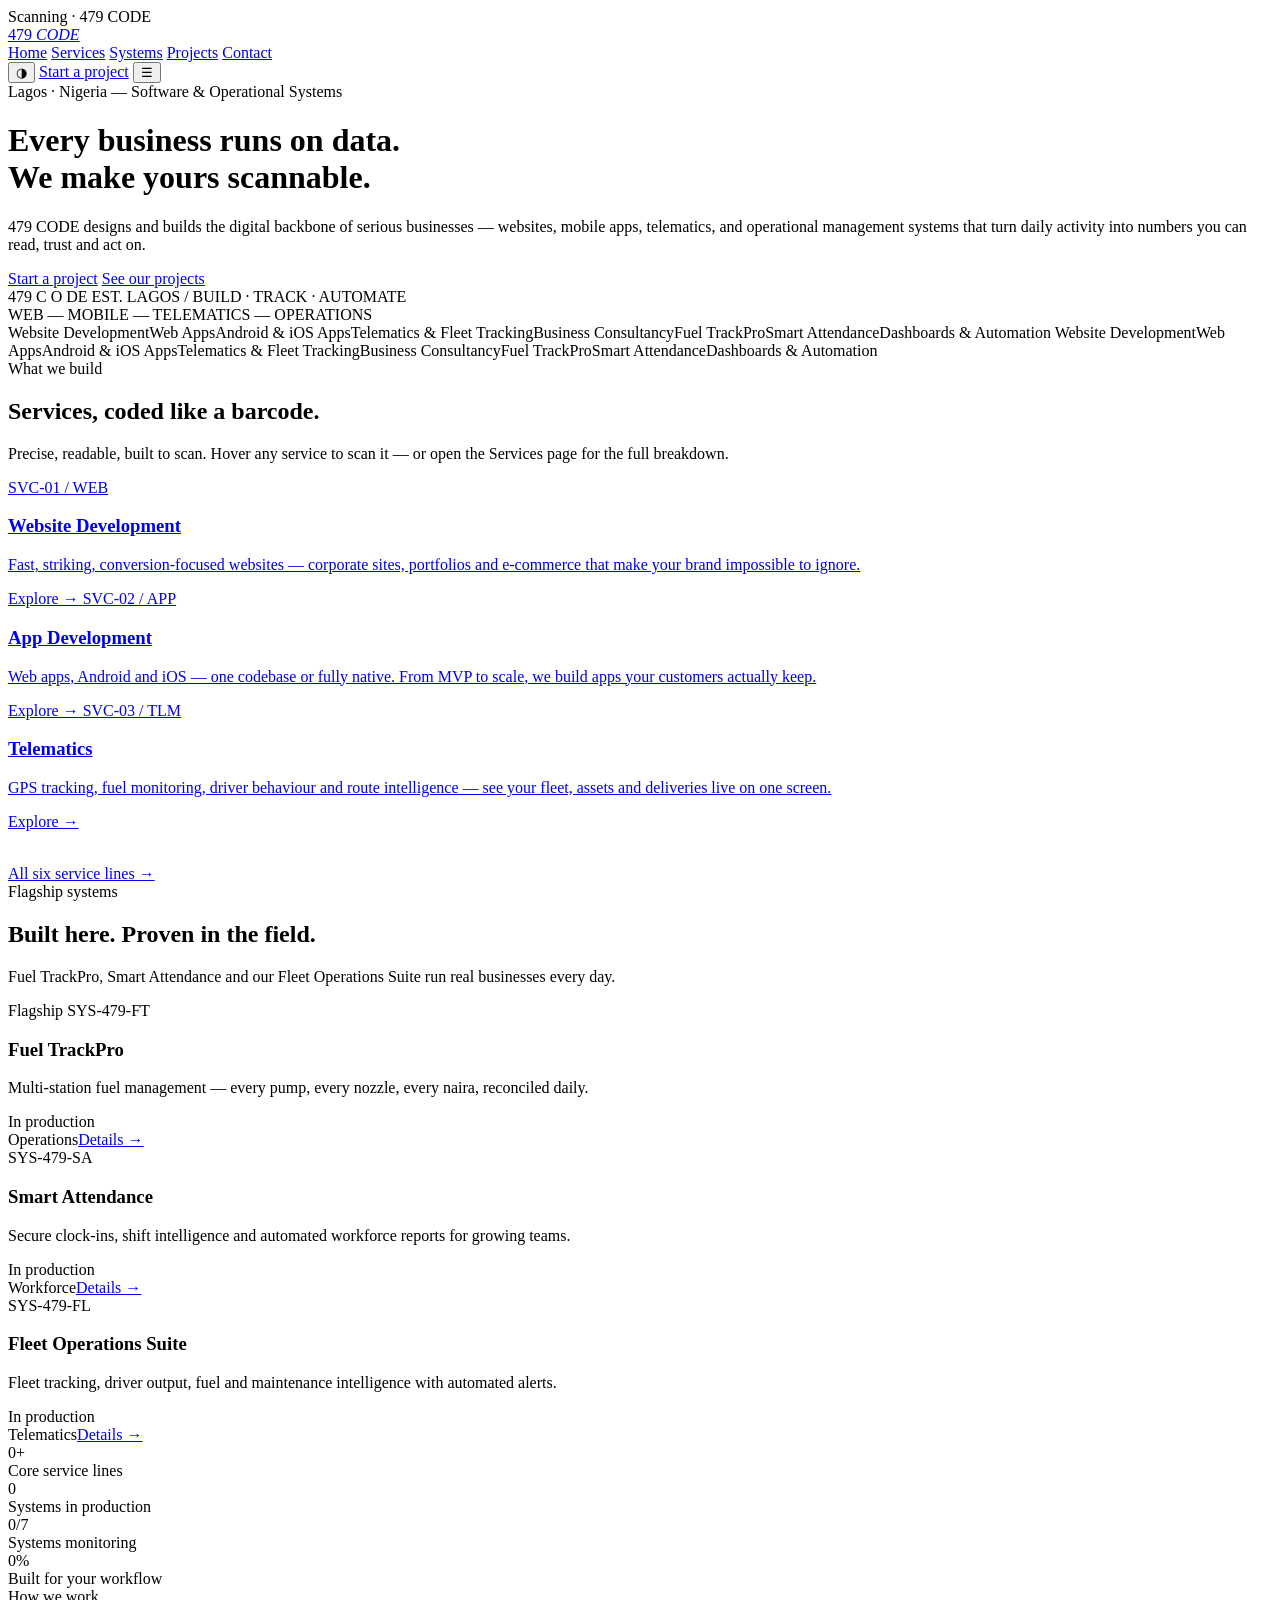
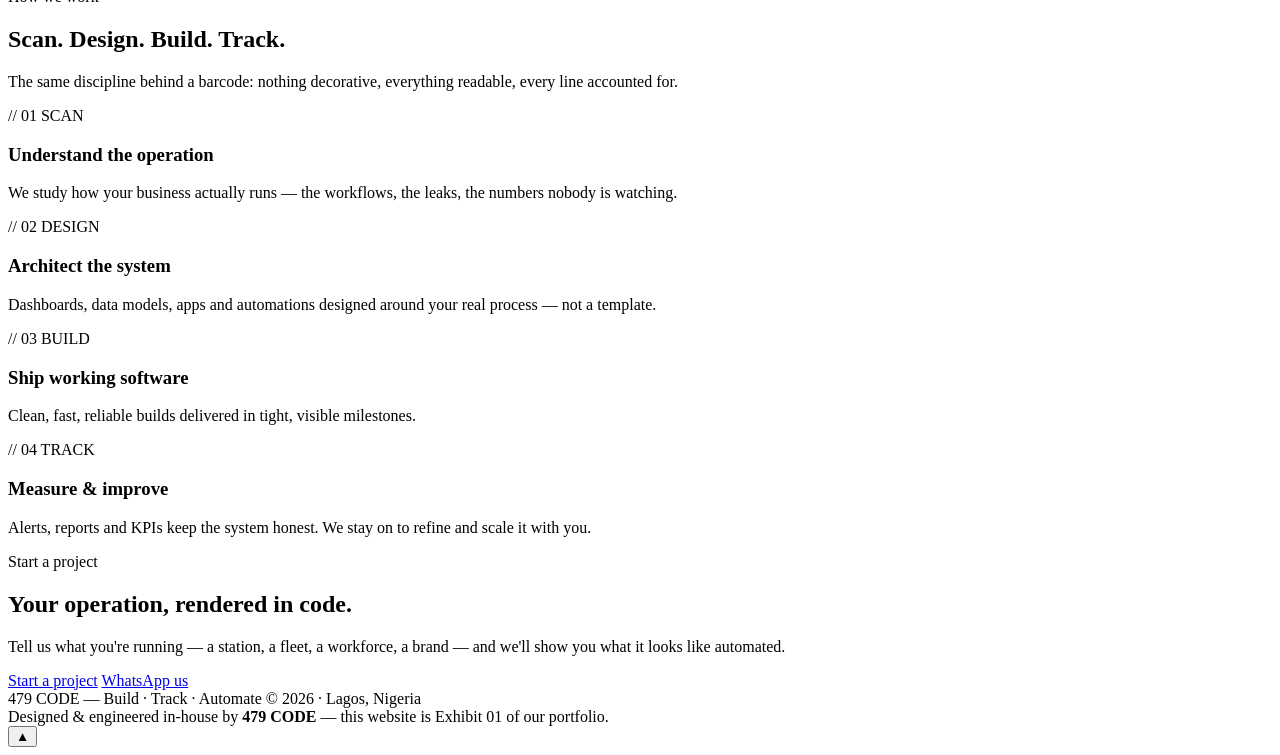
==== index.html @ 29b1ebef "Add files via upload" ====
<!DOCTYPE html>
<html lang="en">
<head>
<meta charset="UTF-8">
<meta name="viewport" content="width=device-width, initial-scale=1.0">
<title>479 CODE — Systems that Scan, Track & Run Your Business</title>
<meta name="description" content="479 CODE builds websites, apps, telematics and operational systems in Lagos, Nigeria.">
<meta property="og:title" content="479 CODE — Systems that Scan, Track & Run Your Business">
<meta property="og:description" content="479 CODE builds websites, apps, telematics and operational systems in Lagos, Nigeria.">
<meta property="og:type" content="website">
<link rel="preconnect" href="https://fonts.googleapis.com">
<link rel="preconnect" href="https://fonts.gstatic.com" crossorigin>
<link href="https://fonts.googleapis.com/css2?family=Oswald:wght@400;500;600;700&family=IBM+Plex+Mono:wght@400;500;600&family=IBM+Plex+Sans:wght@400;500;600&display=swap" rel="stylesheet">
<link rel="stylesheet" href="assets/styles.css">
<script src="assets/main.js" defer></script>
</head>
<body>
<div id="loader" aria-hidden="true">
  <div class="load-bars">
    <span class="load-laser"></span>
    <i style="height:100%;animation-delay:0s"></i><i style="height:55%;animation-delay:.1s"></i><i style="height:80%;animation-delay:.2s"></i><i style="height:40%;animation-delay:.3s"></i><i style="height:92%;animation-delay:.4s"></i><i style="height:60%;animation-delay:.5s"></i><i style="height:75%;animation-delay:.6s"></i>
  </div>
  <div class="load-txt">Scanning · 479 CODE</div>
</div>
<div id="progress"></div>
<div class="cursor-ring" id="cursor" aria-hidden="true"></div>

<nav>
  <div class="nav-in">
    <a class="logo" href="index.html" aria-label="479 CODE home">
      <span class="logo-bars" aria-hidden="true"><span></span><span></span><span></span><span></span><span></span></span>
      <span class="logo-txt">479 <em>CODE</em></span>
    </a>
    <div class="nav-links">
      <a href="index.html" class="active">Home</a>
      <a href="services.html">Services</a>
      <a href="systems.html">Systems</a>
      <a href="projects.html">Projects</a>
      <a href="contact.html">Contact</a>
    </div>
    <div class="nav-right">
      <button id="themeBtn" aria-label="Toggle theme">◑</button>
      <a class="nav-cta" href="contact.html">Start a project</a>
      <button id="menuBtn" aria-label="Menu" aria-expanded="false">☰</button>
    </div>
  </div>
</nav>

<header class="hero" id="top">
  <div class="wrap hero-copy">
    <span class="eyebrow">Lagos · Nigeria — Software &amp; Operational Systems</span>
    <h1>Every business runs on data.<br>We make yours <span class="scan-word" id="scanWord">scannable</span>.</h1>
    <p>479 CODE designs and builds the digital backbone of serious businesses — websites, mobile apps, telematics, and operational management systems that turn daily activity into numbers you can read, trust and act on.</p>
    <div class="hero-actions">
      <a class="btn btn-solid" href="contact.html">Start a project</a>
      <a class="btn btn-ghost" href="projects.html">See our projects</a>
    </div>
  </div>
  <div class="barfield" id="barfield" aria-hidden="true"><div class="laser"></div></div>
  <div class="hero-band">
    <div class="band-in">
      <span>479 <span class="divider"></span> C <span class="divider"></span> O <span class="divider"></span> DE</span>
      <span class="band-meta">EST. LAGOS / BUILD · TRACK · AUTOMATE<br>WEB — MOBILE — TELEMATICS — OPERATIONS</span>
    </div>
  </div>
</header>

<div class="marquee" aria-hidden="true">
  <div class="marquee-track">
    <span>Website Development</span><span>Web Apps</span><span>Android &amp; iOS Apps</span><span>Telematics &amp; Fleet Tracking</span><span>Business Consultancy</span><span>Fuel TrackPro</span><span>Smart Attendance</span><span>Dashboards &amp; Automation</span>
    <span>Website Development</span><span>Web Apps</span><span>Android &amp; iOS Apps</span><span>Telematics &amp; Fleet Tracking</span><span>Business Consultancy</span><span>Fuel TrackPro</span><span>Smart Attendance</span><span>Dashboards &amp; Automation</span>
  </div>
</div>

<section>
  <div class="wrap">
    <div class="sec-head reveal">
      <div>
        <span class="eyebrow">What we build</span>
        <h2>Services, coded like a barcode.</h2>
      </div>
      <p>Precise, readable, built to scan. Hover any service to scan it — or open the Services page for the full breakdown.</p>
    </div>
    <div class="svc-grid">
      <a class="svc reveal" href="services.html">
        <span class="scanline"></span>
        <span class="code">SVC-01 / WEB</span>
        <div class="minibar" aria-hidden="true"></div>
        <h3>Website Development</h3>
        <p>Fast, striking, conversion-focused websites — corporate sites, portfolios and e-commerce that make your brand impossible to ignore.</p>
        <span class="more">Explore →</span>
      </a>
      <a class="svc reveal" href="services.html">
        <span class="scanline"></span>
        <span class="code">SVC-02 / APP</span>
        <div class="minibar" aria-hidden="true"></div>
        <h3>App Development</h3>
        <p>Web apps, Android and iOS — one codebase or fully native. From MVP to scale, we build apps your customers actually keep.</p>
        <span class="more">Explore →</span>
      </a>
      <a class="svc reveal" href="services.html">
        <span class="scanline"></span>
        <span class="code">SVC-03 / TLM</span>
        <div class="minibar" aria-hidden="true"></div>
        <h3>Telematics</h3>
        <p>GPS tracking, fuel monitoring, driver behaviour and route intelligence — see your fleet, assets and deliveries live on one screen.</p>
        <span class="more">Explore →</span>
      </a>
    </div>
    <div class="hero-actions" style="margin-top:34px">
      <a class="btn btn-ghost" href="services.html">All six service lines →</a>
    </div>
  </div>
</section>

<section style="padding-top:0">
  <div class="wrap">
    <div class="sec-head reveal">
      <div>
        <span class="eyebrow">Flagship systems</span>
        <h2>Built here. Proven in the field.</h2>
      </div>
      <p>Fuel TrackPro, Smart Attendance and our Fleet Operations Suite run real businesses every day.</p>
    </div>
    <div class="exh-grid">
      <article class="exh featured reveal">
        <span class="badge">Flagship</span>
        <span class="num">SYS-479-FT</span>
        <h3>Fuel TrackPro</h3>
        <p>Multi-station fuel management — every pump, every nozzle, every naira, reconciled daily.</p>
        <span class="live"><span class="dot"></span>In production</span>
        <div class="meta"><span>Operations</span><a class="prod-link" style="margin:0;border:none" href="systems.html">Details →</a></div>
      </article>
      <article class="exh reveal">
        <span class="num">SYS-479-SA</span>
        <h3>Smart Attendance</h3>
        <p>Secure clock-ins, shift intelligence and automated workforce reports for growing teams.</p>
        <span class="live"><span class="dot"></span>In production</span>
        <div class="meta"><span>Workforce</span><a class="prod-link" style="margin:0;border:none" href="systems.html">Details →</a></div>
      </article>
      <article class="exh reveal">
        <span class="num">SYS-479-FL</span>
        <h3>Fleet Operations Suite</h3>
        <p>Fleet tracking, driver output, fuel and maintenance intelligence with automated alerts.</p>
        <span class="live"><span class="dot"></span>In production</span>
        <div class="meta"><span>Telematics</span><a class="prod-link" style="margin:0;border:none" href="systems.html">Details →</a></div>
      </article>
    </div>
  </div>
</section>

<div class="stats">
  <div class="wrap">
    <div class="stats-in">
      <div class="stat-big reveal"><div class="n"><span data-count="6">0</span>+</div><div class="l">Core service lines</div></div>
      <div class="stat-big reveal"><div class="n"><span data-count="4">0</span></div><div class="l">Systems in production</div></div>
      <div class="stat-big reveal"><div class="n"><span data-count="24">0</span>/7</div><div class="l">Systems monitoring</div></div>
      <div class="stat-big reveal"><div class="n"><span data-count="100">0</span>%</div><div class="l">Built for your workflow</div></div>
    </div>
  </div>
</div>

<section>
  <div class="wrap">
    <div class="sec-head reveal">
      <div>
        <span class="eyebrow">How we work</span>
        <h2>Scan. Design. Build. Track.</h2>
      </div>
      <p>The same discipline behind a barcode: nothing decorative, everything readable, every line accounted for.</p>
    </div>
    <div class="proc-grid">
      <div class="proc reveal"><span class="step">// 01 SCAN</span><h3>Understand the operation</h3><p>We study how your business actually runs — the workflows, the leaks, the numbers nobody is watching.</p></div>
      <div class="proc reveal"><span class="step">// 02 DESIGN</span><h3>Architect the system</h3><p>Dashboards, data models, apps and automations designed around your real process — not a template.</p></div>
      <div class="proc reveal"><span class="step">// 03 BUILD</span><h3>Ship working software</h3><p>Clean, fast, reliable builds delivered in tight, visible milestones.</p></div>
      <div class="proc reveal"><span class="step">// 04 TRACK</span><h3>Measure &amp; improve</h3><p>Alerts, reports and KPIs keep the system honest. We stay on to refine and scale it with you.</p></div>
    </div>
  </div>
</section>

<div class="cta-banner">
  <span class="eyebrow">Start a project</span>
  <h2>Your operation, rendered in code.</h2>
  <p>Tell us what you're running — a station, a fleet, a workforce, a brand — and we'll show you what it looks like automated.</p>
  <div class="hero-actions">
    <a class="btn btn-solid" href="contact.html">Start a project</a>
    <a class="btn btn-ghost" data-wa href="#" target="_blank" rel="noopener">WhatsApp us</a>
  </div>
</div>

<footer>
  <div class="foot-in">
    <span class="foot-bars" aria-hidden="true"><span></span><span></span><span></span><span></span><span></span></span>
    <span>479 CODE — Build · Track · Automate</span>
    <span>© 2026 · Lagos, Nigeria</span>
  </div>
  <div class="foot-credit">Designed &amp; engineered in-house by <b>479 CODE</b> — this website is Exhibit 01 of our portfolio.</div>
</footer>

<button id="toTop" aria-label="Back to top">▲</button>
</body>
</html>
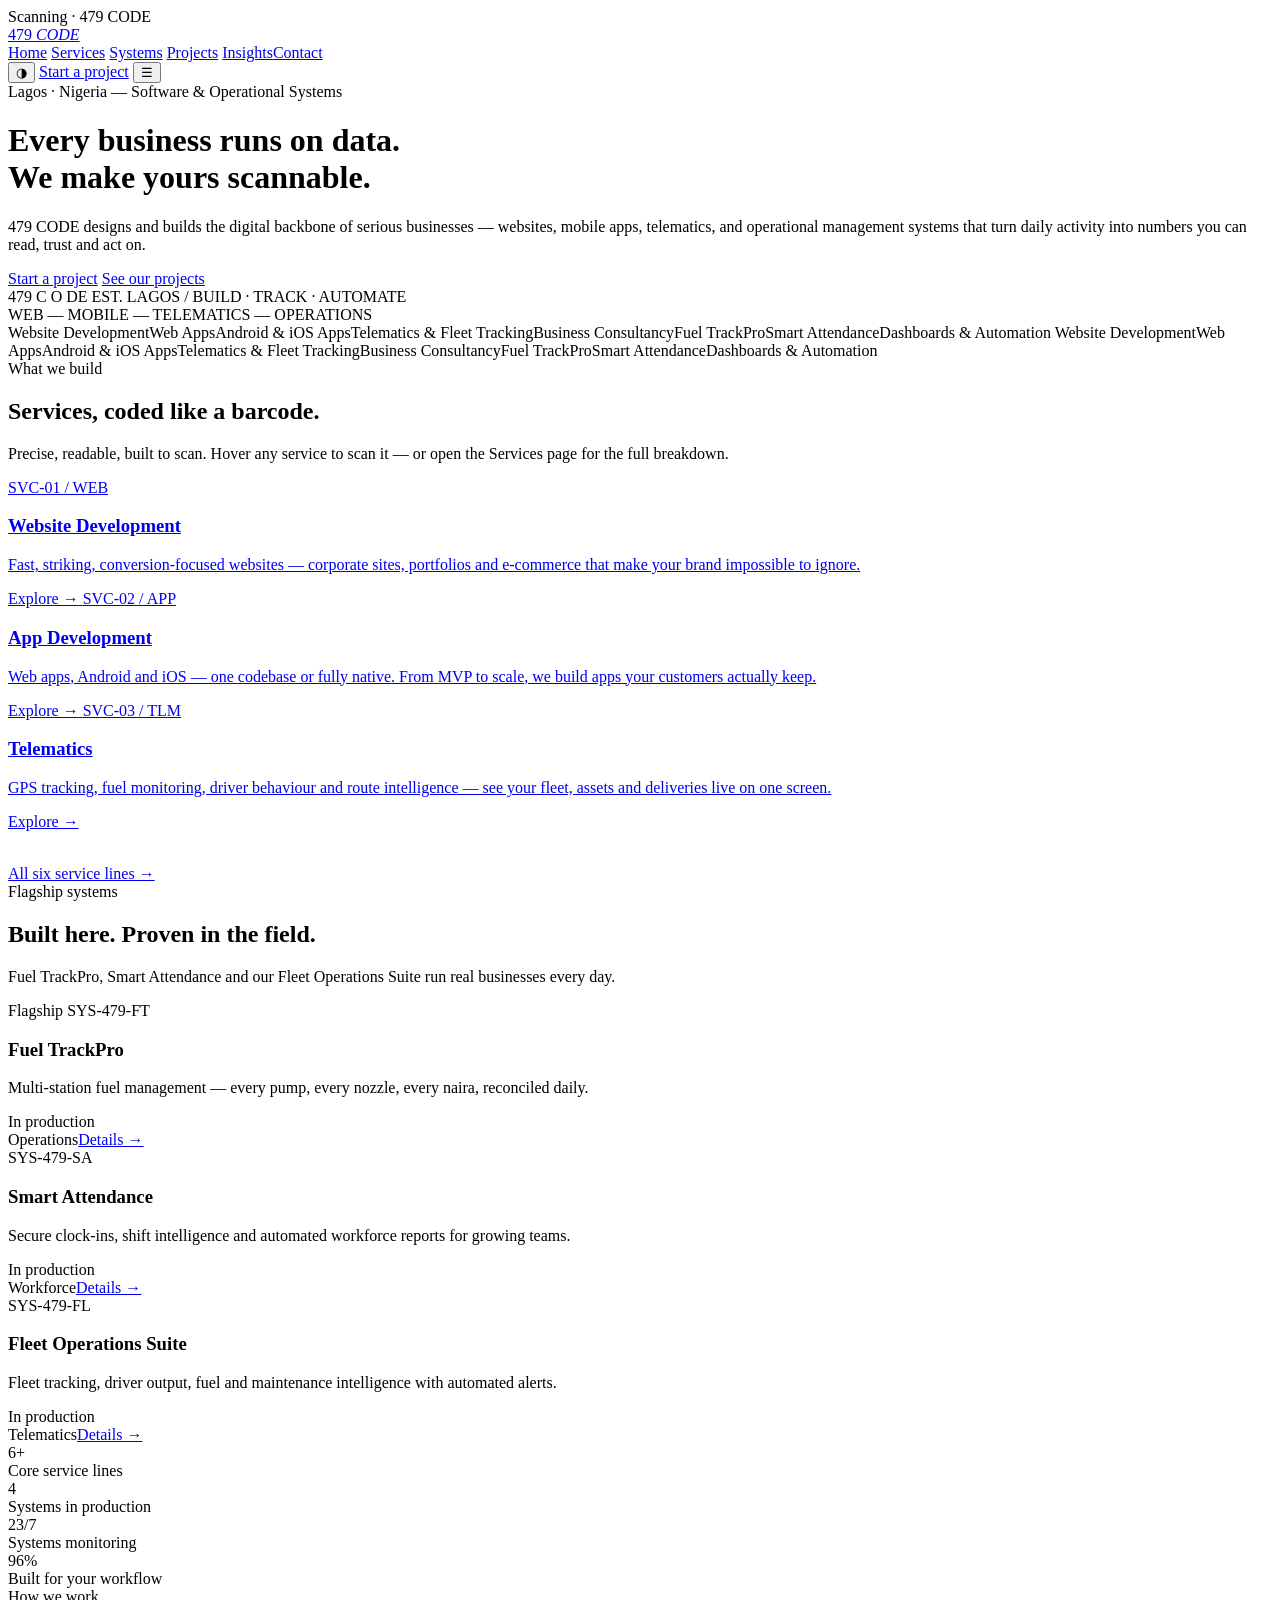
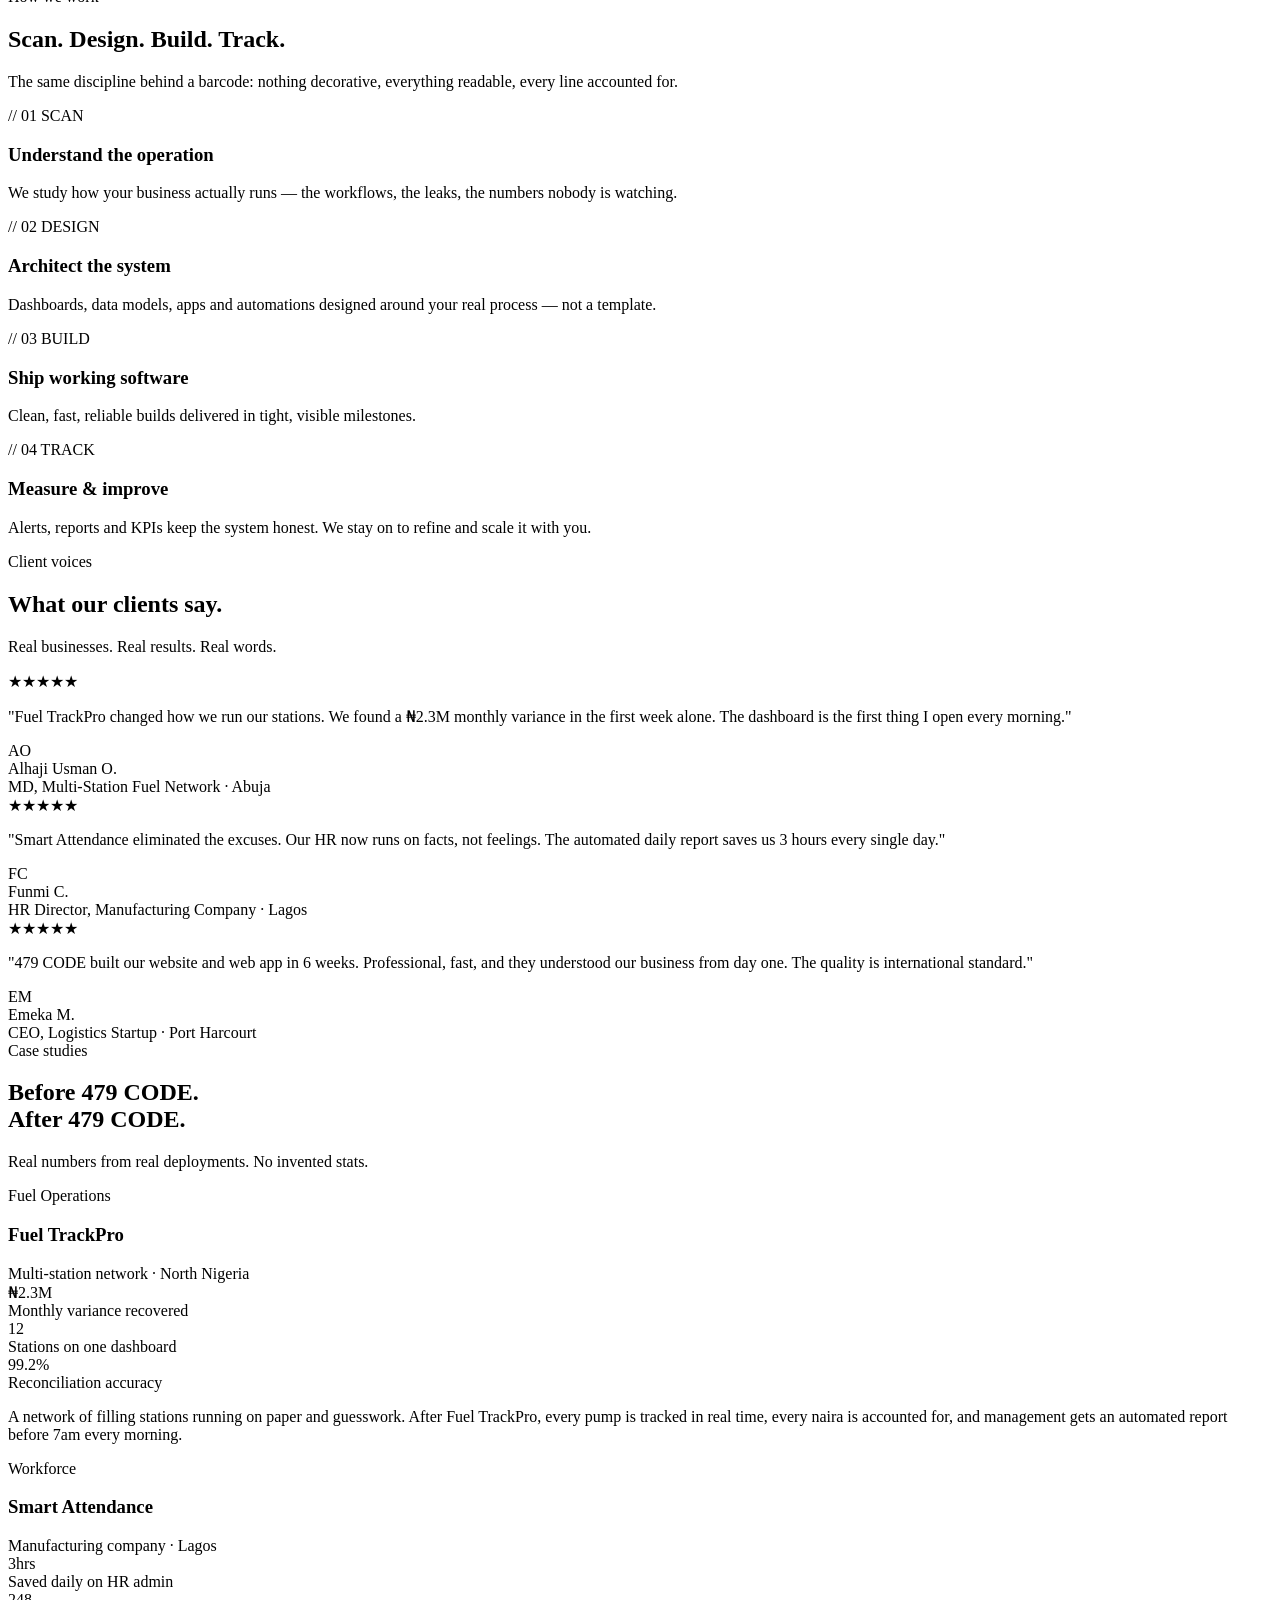
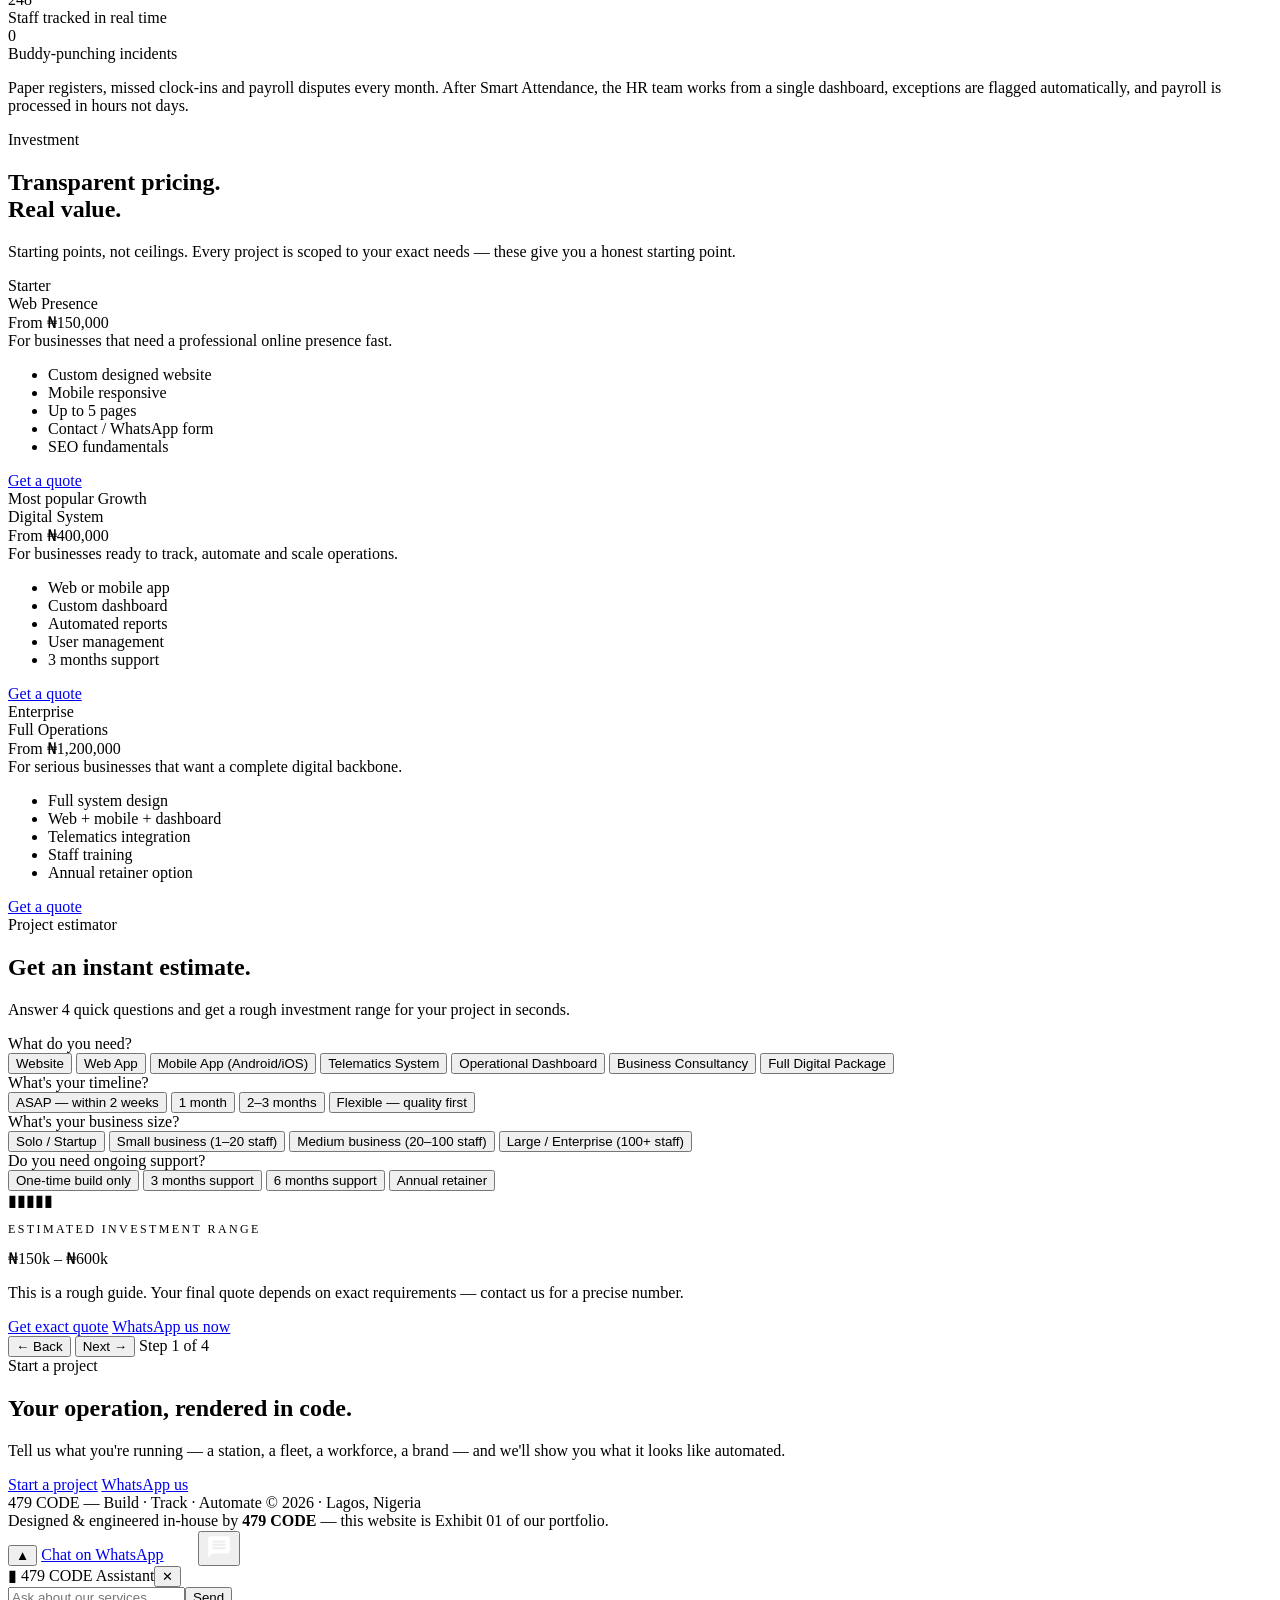
==== commit 2d3b7ffd: "Add files via upload" ====
--- a/index.html
+++ b/index.html
@@ -36,7 +36,7 @@
       <a href="services.html">Services</a>
       <a href="systems.html">Systems</a>
       <a href="projects.html">Projects</a>
-      <a href="contact.html">Contact</a>
+      <a href="blog.html">Insights</a><a href="contact.html">Contact</a>
     </div>
     <div class="nav-right">
       <button id="themeBtn" aria-label="Toggle theme">◑</button>
@@ -178,6 +178,211 @@
   </div>
 </section>
 
+
+<!-- TESTIMONIALS -->
+<section id="testimonials">
+  <div class="wrap">
+    <div class="sec-head reveal">
+      <div>
+        <span class="eyebrow">Client voices</span>
+        <h2>What our clients say.</h2>
+      </div>
+      <p>Real businesses. Real results. Real words.</p>
+    </div>
+    <div class="testi-grid">
+      <div class="testi reveal">
+        <div class="stars">★★★★★</div>
+        <p>"Fuel TrackPro changed how we run our stations. We found a ₦2.3M monthly variance in the first week alone. The dashboard is the first thing I open every morning."</p>
+        <div class="author"><div class="av">AO</div><div><div class="name">Alhaji Usman O.</div><div class="role">MD, Multi-Station Fuel Network · Abuja</div></div></div>
+      </div>
+      <div class="testi reveal">
+        <div class="stars">★★★★★</div>
+        <p>"Smart Attendance eliminated the excuses. Our HR now runs on facts, not feelings. The automated daily report saves us 3 hours every single day."</p>
+        <div class="author"><div class="av">FC</div><div><div class="name">Funmi C.</div><div class="role">HR Director, Manufacturing Company · Lagos</div></div></div>
+      </div>
+      <div class="testi reveal">
+        <div class="stars">★★★★★</div>
+        <p>"479 CODE built our website and web app in 6 weeks. Professional, fast, and they understood our business from day one. The quality is international standard."</p>
+        <div class="author"><div class="av">EM</div><div><div class="name">Emeka M.</div><div class="role">CEO, Logistics Startup · Port Harcourt</div></div></div>
+      </div>
+    </div>
+  </div>
+</section>
+
+<!-- CASE STUDIES -->
+<section id="casestudies" style="padding-top:0">
+  <div class="wrap">
+    <div class="sec-head reveal">
+      <div>
+        <span class="eyebrow">Case studies</span>
+        <h2>Before 479 CODE.<br>After 479 CODE.</h2>
+      </div>
+      <p>Real numbers from real deployments. No invented stats.</p>
+    </div>
+    <div class="case-grid reveal">
+      <div class="case">
+        <div class="case-left">
+          <div class="tag">Fuel Operations</div>
+          <h3>Fuel TrackPro</h3>
+          <div class="client">Multi-station network · North Nigeria</div>
+        </div>
+        <div class="case-right">
+          <div class="case-stats">
+            <div class="case-stat"><div class="n">₦2.3M</div><div class="l">Monthly variance recovered</div></div>
+            <div class="case-stat"><div class="n">12</div><div class="l">Stations on one dashboard</div></div>
+            <div class="case-stat"><div class="n">99.2%</div><div class="l">Reconciliation accuracy</div></div>
+          </div>
+          <p>A network of filling stations running on paper and guesswork. After Fuel TrackPro, every pump is tracked in real time, every naira is accounted for, and management gets an automated report before 7am every morning.</p>
+        </div>
+      </div>
+      <div class="case">
+        <div class="case-left">
+          <div class="tag">Workforce</div>
+          <h3>Smart Attendance</h3>
+          <div class="client">Manufacturing company · Lagos</div>
+        </div>
+        <div class="case-right">
+          <div class="case-stats">
+            <div class="case-stat"><div class="n">3hrs</div><div class="l">Saved daily on HR admin</div></div>
+            <div class="case-stat"><div class="n">248</div><div class="l">Staff tracked in real time</div></div>
+            <div class="case-stat"><div class="n">0</div><div class="l">Buddy-punching incidents</div></div>
+          </div>
+          <p>Paper registers, missed clock-ins and payroll disputes every month. After Smart Attendance, the HR team works from a single dashboard, exceptions are flagged automatically, and payroll is processed in hours not days.</p>
+        </div>
+      </div>
+    </div>
+  </div>
+</section>
+
+<!-- PRICING -->
+<section id="pricing" style="background:var(--card);border-top:1px solid var(--line);border-bottom:1px solid var(--line)">
+  <div class="wrap">
+    <div class="sec-head reveal">
+      <div>
+        <span class="eyebrow">Investment</span>
+        <h2>Transparent pricing.<br>Real value.</h2>
+      </div>
+      <p>Starting points, not ceilings. Every project is scoped to your exact needs — these give you a honest starting point.</p>
+    </div>
+    <div class="price-grid reveal">
+      <div class="price-card">
+        <span class="eyebrow">Starter</span>
+        <div class="p-name">Web Presence</div>
+        <div class="p-price">From ₦150,000</div>
+        <div class="p-desc">For businesses that need a professional online presence fast.</div>
+        <ul class="p-feats">
+          <li class="p-feat">Custom designed website</li>
+          <li class="p-feat">Mobile responsive</li>
+          <li class="p-feat">Up to 5 pages</li>
+          <li class="p-feat">Contact / WhatsApp form</li>
+          <li class="p-feat">SEO fundamentals</li>
+        </ul>
+        <a class="btn btn-ghost" href="contact.html">Get a quote</a>
+      </div>
+      <div class="price-card featured">
+        <span class="price-badge">Most popular</span>
+        <span class="eyebrow">Growth</span>
+        <div class="p-name">Digital System</div>
+        <div class="p-price">From ₦400,000</div>
+        <div class="p-desc">For businesses ready to track, automate and scale operations.</div>
+        <ul class="p-feats">
+          <li class="p-feat">Web or mobile app</li>
+          <li class="p-feat">Custom dashboard</li>
+          <li class="p-feat">Automated reports</li>
+          <li class="p-feat">User management</li>
+          <li class="p-feat">3 months support</li>
+        </ul>
+        <a class="btn" href="contact.html">Get a quote</a>
+      </div>
+      <div class="price-card">
+        <span class="eyebrow">Enterprise</span>
+        <div class="p-name">Full Operations</div>
+        <div class="p-price">From ₦1,200,000</div>
+        <div class="p-desc">For serious businesses that want a complete digital backbone.</div>
+        <ul class="p-feats">
+          <li class="p-feat">Full system design</li>
+          <li class="p-feat">Web + mobile + dashboard</li>
+          <li class="p-feat">Telematics integration</li>
+          <li class="p-feat">Staff training</li>
+          <li class="p-feat">Annual retainer option</li>
+        </ul>
+        <a class="btn btn-ghost" href="contact.html">Get a quote</a>
+      </div>
+    </div>
+  </div>
+</section>
+
+<!-- ESTIMATOR -->
+<section id="estimate">
+  <div class="wrap">
+    <div class="sec-head reveal">
+      <div>
+        <span class="eyebrow">Project estimator</span>
+        <h2>Get an instant estimate.</h2>
+      </div>
+      <p>Answer 4 quick questions and get a rough investment range for your project in seconds.</p>
+    </div>
+    <div class="estimator reveal" id="estimator">
+      <div class="est-bar"><div class="est-bar-fill" style="width:0%"></div></div>
+      <div class="est-steps">
+        <div class="est-step active">
+          <div class="est-q">What do you need?</div>
+          <div class="est-opts">
+            <button class="est-opt">Website</button>
+            <button class="est-opt">Web App</button>
+            <button class="est-opt">Mobile App (Android/iOS)</button>
+            <button class="est-opt">Telematics System</button>
+            <button class="est-opt">Operational Dashboard</button>
+            <button class="est-opt">Business Consultancy</button>
+            <button class="est-opt">Full Digital Package</button>
+          </div>
+        </div>
+        <div class="est-step">
+          <div class="est-q">What's your timeline?</div>
+          <div class="est-opts">
+            <button class="est-opt">ASAP — within 2 weeks</button>
+            <button class="est-opt">1 month</button>
+            <button class="est-opt">2–3 months</button>
+            <button class="est-opt">Flexible — quality first</button>
+          </div>
+        </div>
+        <div class="est-step">
+          <div class="est-q">What's your business size?</div>
+          <div class="est-opts">
+            <button class="est-opt">Solo / Startup</button>
+            <button class="est-opt">Small business (1–20 staff)</button>
+            <button class="est-opt">Medium business (20–100 staff)</button>
+            <button class="est-opt">Large / Enterprise (100+ staff)</button>
+          </div>
+        </div>
+        <div class="est-step">
+          <div class="est-q">Do you need ongoing support?</div>
+          <div class="est-opts">
+            <button class="est-opt">One-time build only</button>
+            <button class="est-opt">3 months support</button>
+            <button class="est-opt">6 months support</button>
+            <button class="est-opt">Annual retainer</button>
+          </div>
+        </div>
+      </div>
+      <div class="est-result" id="estResult">
+        <div class="stars">▮▮▮▮▮</div>
+        <p style="font-family:var(--mono);font-size:12px;letter-spacing:.2em;text-transform:uppercase;color:var(--soft)">Estimated investment range</p>
+        <div class="est-price" id="estPrice">₦150k – ₦600k</div>
+        <p class="est-note">This is a rough guide. Your final quote depends on exact requirements — contact us for a precise number.</p>
+        <div class="hero-actions" style="justify-content:center">
+          <a class="btn btn-solid" href="contact.html">Get exact quote</a>
+          <a class="btn btn-ghost" data-wa href="#" target="_blank">WhatsApp us now</a>
+        </div>
+      </div>
+      <div class="est-nav">
+        <button class="btn btn-ghost" id="estBack">← Back</button>
+        <button class="btn btn-solid" id="estNext">Next →</button>
+        <span class="est-progress">Step 1 of 4</span>
+      </div>
+    </div>
+  </div>
+</section>
 <div class="cta-banner">
   <span class="eyebrow">Start a project</span>
   <h2>Your operation, rendered in code.</h2>
@@ -198,5 +403,9 @@
 </footer>
 
 <button id="toTop" aria-label="Back to top">▲</button>
+
+<a class="wa-float" data-wa href="#" target="_blank" rel="noopener" aria-label="Chat on WhatsApp"><span class="wa-tip">Chat on WhatsApp</span><svg viewBox="0 0 24 24" fill="white" width="30" height="30"><path d="M17.472 14.382c-.297-.149-1.758-.867-2.03-.967-.273-.099-.471-.148-.67.15-.197.297-.767.966-.94 1.164-.173.199-.347.223-.644.075-.297-.15-1.255-.463-2.39-1.475-.883-.788-1.48-1.761-1.653-2.059-.173-.297-.018-.458.13-.606.134-.133.298-.347.446-.52.149-.174.198-.298.298-.497.099-.198.05-.371-.025-.52-.075-.149-.669-1.612-.916-2.207-.242-.579-.487-.5-.669-.51-.173-.008-.371-.01-.57-.01-.198 0-.52.074-.792.372-.272.297-1.04 1.016-1.04 2.479 0 1.462 1.065 2.875 1.213 3.074.149.198 2.096 3.2 5.077 4.487.709.306 1.262.489 1.694.625.712.227 1.36.195 1.871.118.571-.085 1.758-.719 2.006-1.413.248-.694.248-1.289.173-1.413-.074-.124-.272-.198-.57-.347m-5.421 7.403h-.004a9.87 9.87 0 01-5.031-1.378l-.361-.214-3.741.982.998-3.648-.235-.374a9.86 9.86 0 01-1.51-5.26c.001-5.45 4.436-9.884 9.888-9.884 2.64 0 5.122 1.03 6.988 2.898a9.825 9.825 0 012.893 6.994c-.003 5.45-4.437 9.884-9.885 9.884m8.413-18.297A11.815 11.815 0 0012.05 0C5.495 0 .16 5.335.157 11.892c0 2.096.547 4.142 1.588 5.945L.057 24l6.305-1.654a11.882 11.882 0 005.683 1.448h.005c6.554 0 11.89-5.335 11.893-11.893a11.821 11.821 0 00-3.48-8.413z"/></svg></a>
+<button id="chatBtn" aria-label="Chat with 479 CODE AI"><svg viewBox="0 0 24 24" fill="white" width="26" height="26"><path d="M20 2H4c-1.1 0-2 .9-2 2v18l4-4h14c1.1 0 2-.9 2-2V4c0-1.1-.9-2-2-2zm-2 12H6v-2h12v2zm0-3H6V9h12v2zm0-3H6V6h12v2z"/></svg></button>
+<div id="chatBox"><div class="chat-head"><span>▮ 479 CODE Assistant</span><button id="chatClose">✕</button></div><div class="chat-msgs" id="chatMsgs"></div><div class="chat-foot"><input id="chatInput" type="text" placeholder="Ask about our services..."><button id="chatSend">Send</button></div></div>
 </body>
 </html>
